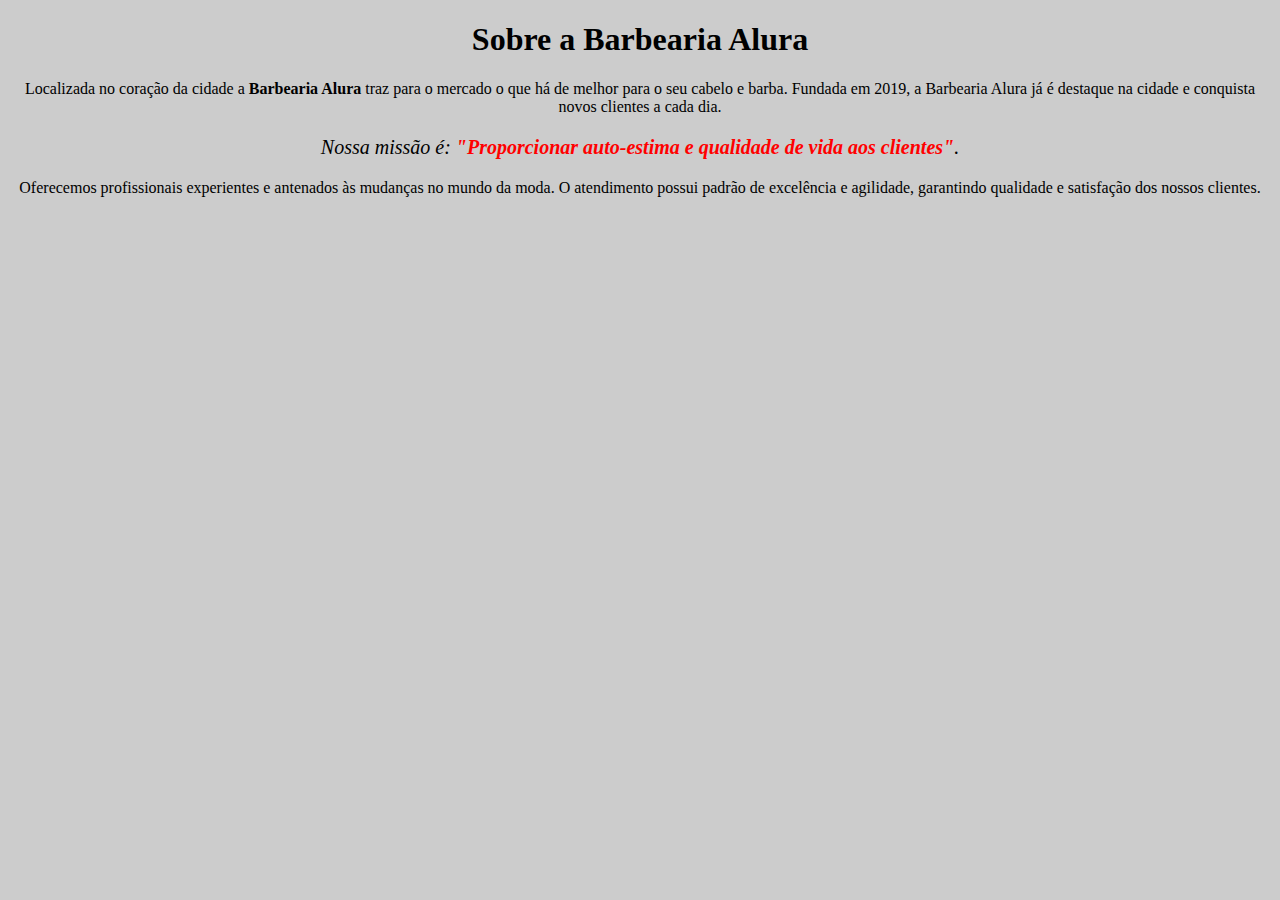
==== index.html @ 2f8329f9 "Iniciando curso de Alura sobre HTML-CSS" ====
<!DOCTYPE html>
<html lang="pt-br">
    <head>
        <meta charset="UTF-8">
        <title>Barbearia Alura</title>        
        <link rel="stylesheet" href="style.css">
    </head>
    <body>
        <h1 style="text-align: center;">Sobre a Barbearia Alura</h1>

        <p>Localizada no coração da cidade a <strong>Barbearia Alura</strong> traz para o mercado o que há de melhor para o seu cabelo e barba. Fundada em 2019, a Barbearia Alura já é destaque na cidade e conquista novos clientes a cada dia.</p>
        
        <p style="font-size: 20px;"><em>Nossa missão é: <strong>"Proporcionar auto-estima e qualidade de vida aos clientes"</strong>.</em></p> 
        
        <p>Oferecemos profissionais experientes e antenados às mudanças no mundo da moda. O atendimento possui padrão de excelência e agilidade, garantindo qualidade e satisfação dos nossos clientes.</p>            
    </body>
</html>
---- style.css ----
body {
    background-color: #CCCCCC;
}

p {
    text-align: center;
}

em strong {
    color: red;
}
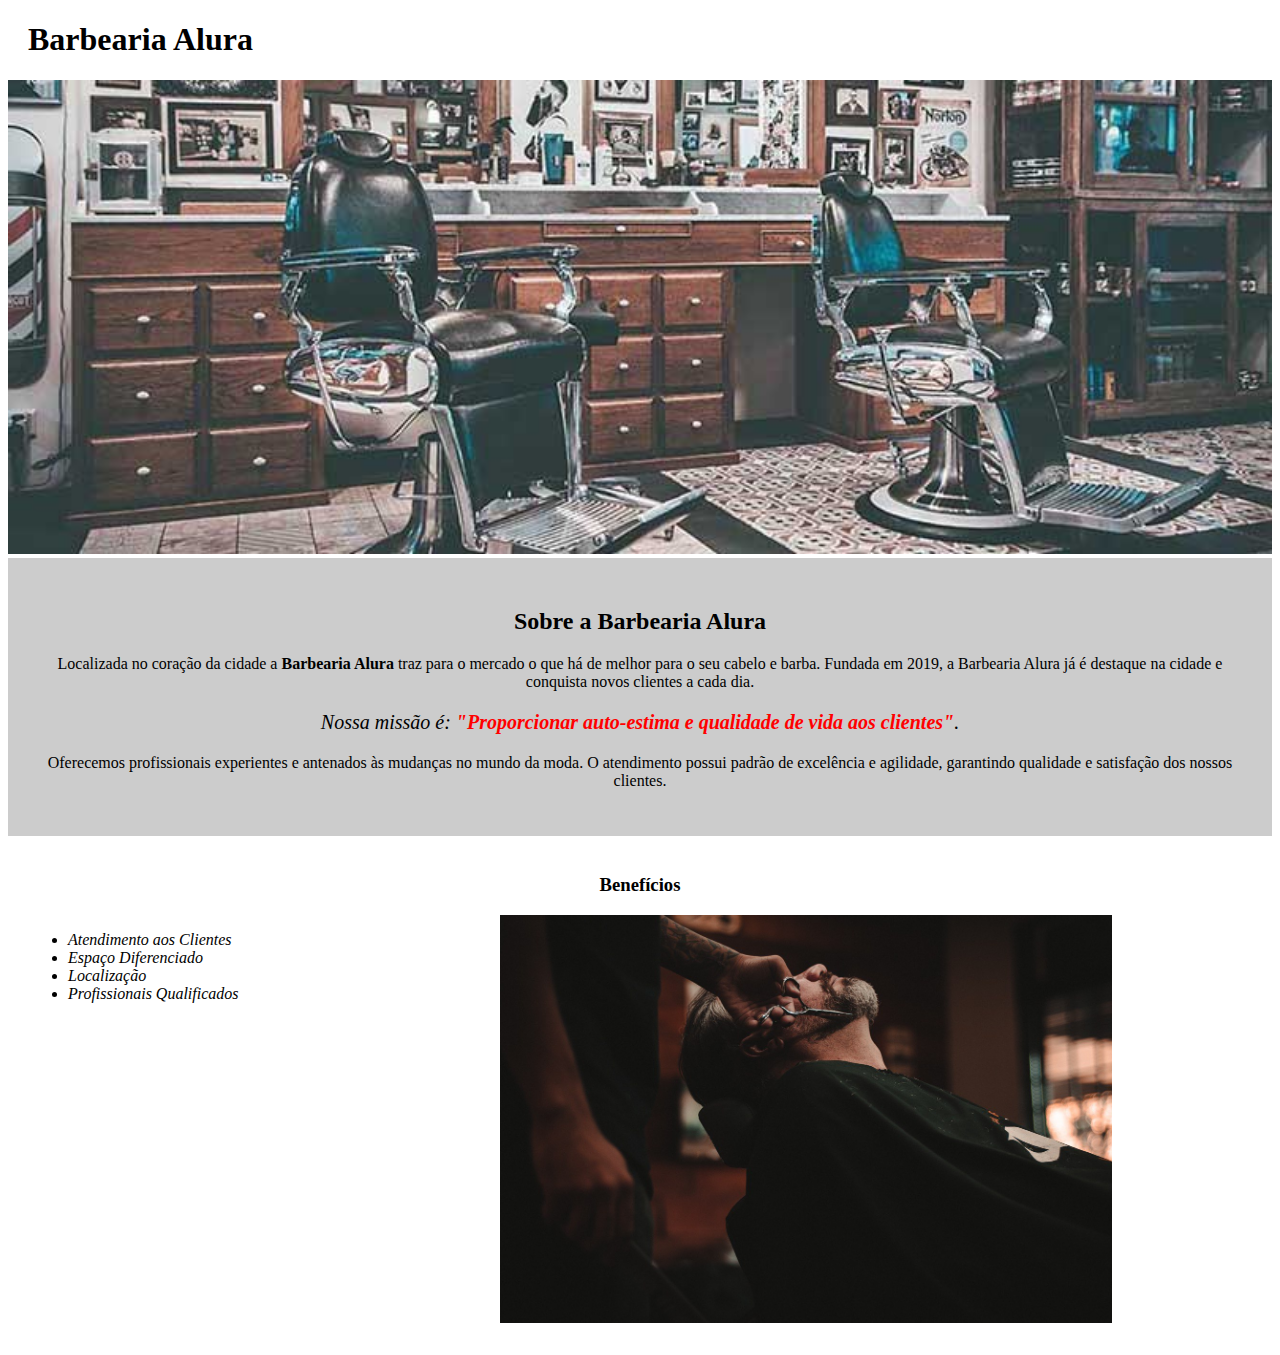
==== commit 8f28cfd8: "Aula HTML-CSS pt 1" ====
--- a/index.html
+++ b/index.html
@@ -1,17 +1,46 @@
 <!DOCTYPE html>
 <html lang="pt-br">
-    <head>
-        <meta charset="UTF-8">
-        <title>Barbearia Alura</title>        
-        <link rel="stylesheet" href="style.css">
-    </head>
-    <body>
-        <h1 style="text-align: center;">Sobre a Barbearia Alura</h1>
 
-        <p>Localizada no coração da cidade a <strong>Barbearia Alura</strong> traz para o mercado o que há de melhor para o seu cabelo e barba. Fundada em 2019, a Barbearia Alura já é destaque na cidade e conquista novos clientes a cada dia.</p>
-        
-        <p style="font-size: 20px;"><em>Nossa missão é: <strong>"Proporcionar auto-estima e qualidade de vida aos clientes"</strong>.</em></p> 
-        
-        <p>Oferecemos profissionais experientes e antenados às mudanças no mundo da moda. O atendimento possui padrão de excelência e agilidade, garantindo qualidade e satisfação dos nossos clientes.</p>            
-    </body>
+<head>
+    <meta charset="UTF-8">
+    <title>Barbearia Alura</title>
+    <link rel="stylesheet" href="style.css">
+</head>
+
+<body>
+    <header>
+        <h1 class="titulo-principal">Barbearia Alura</h1>
+    </header>
+    <img id="banner" src="banner.jpg">
+    <div class="principal">
+        <h2 class="titulo-centralizado">Sobre a Barbearia Alura</h2>
+
+        <p>Localizada no coração da cidade a <strong>Barbearia Alura</strong> traz para o mercado o que há de melhor
+            para o
+            seu cabelo e barba. Fundada em 2019, a Barbearia Alura já é destaque na cidade e conquista novos clientes a
+            cada
+            dia.</p>
+
+        <p id="missao"><em>Nossa missão é: <strong>"Proporcionar auto-estima e qualidade de vida
+                    aos
+                    clientes"</strong>.</em></p>
+
+        <p>Oferecemos profissionais experientes e antenados às mudanças no mundo da moda. O atendimento possui padrão de
+            excelência e agilidade, garantindo qualidade e satisfação dos nossos clientes.</p>
+    </div>
+
+    <div class="beneficios">
+        <h3 class="titulo-centralizado">Benefícios</h3>
+
+        <ul>
+            <li class="itens">Atendimento aos Clientes</li>
+            <li class="itens">Espaço Diferenciado</li>
+            <li class="itens">Localização</li>
+            <li class="itens">Profissionais Qualificados</li>
+        </ul>
+
+        <img src="beneficios.jpg" class="imagembeneficios">
+    </div>
+</body>
+
 </html>--- a/style.css
+++ b/style.css
@@ -1,11 +1,48 @@
-body {
-    background-color: #CCCCCC;
+#banner {
+    width: 100%;
+}
+
+.titulo-principal {
+    padding-left: 20px;
+}
+
+.principal {
+    background: #CCCCCC;
+    padding: 30px;
+}
+
+.titulo-centralizado {
+    text-align: center;
 }
 
 p {
     text-align: center;
 }
 
+#missao {
+   font-size: 20px; 
+}
+
 em strong {
-    color: red;
+    color: #ff0000;
+}
+
+.beneficios {
+    background-color: #ffffff;
+    padding: 20px;
+}
+
+.itens {
+    font-style: italic;
+}
+
+ul {
+    display: inline-block;
+    vertical-align: top;
+    width: 20%;
+    margin-right: 15%;
+}
+
+.imagembeneficios {
+    width: 50%;
 }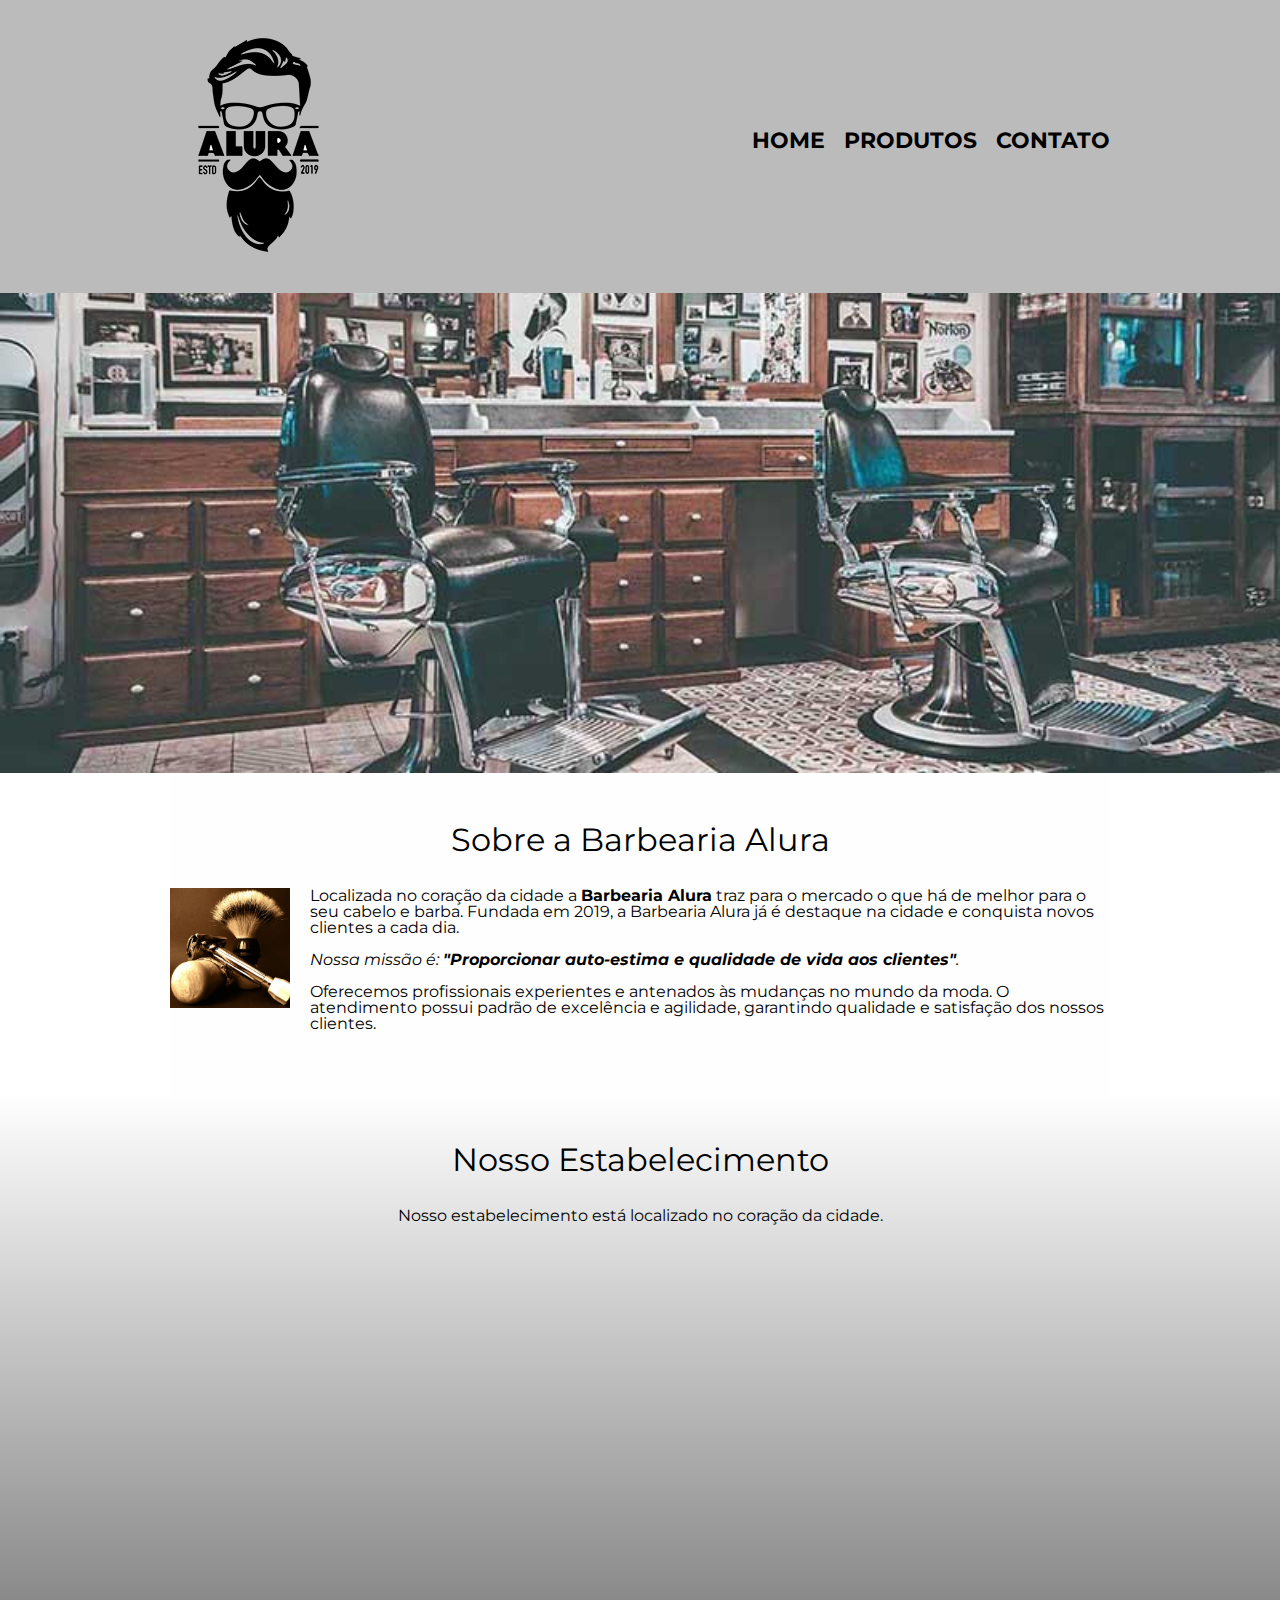
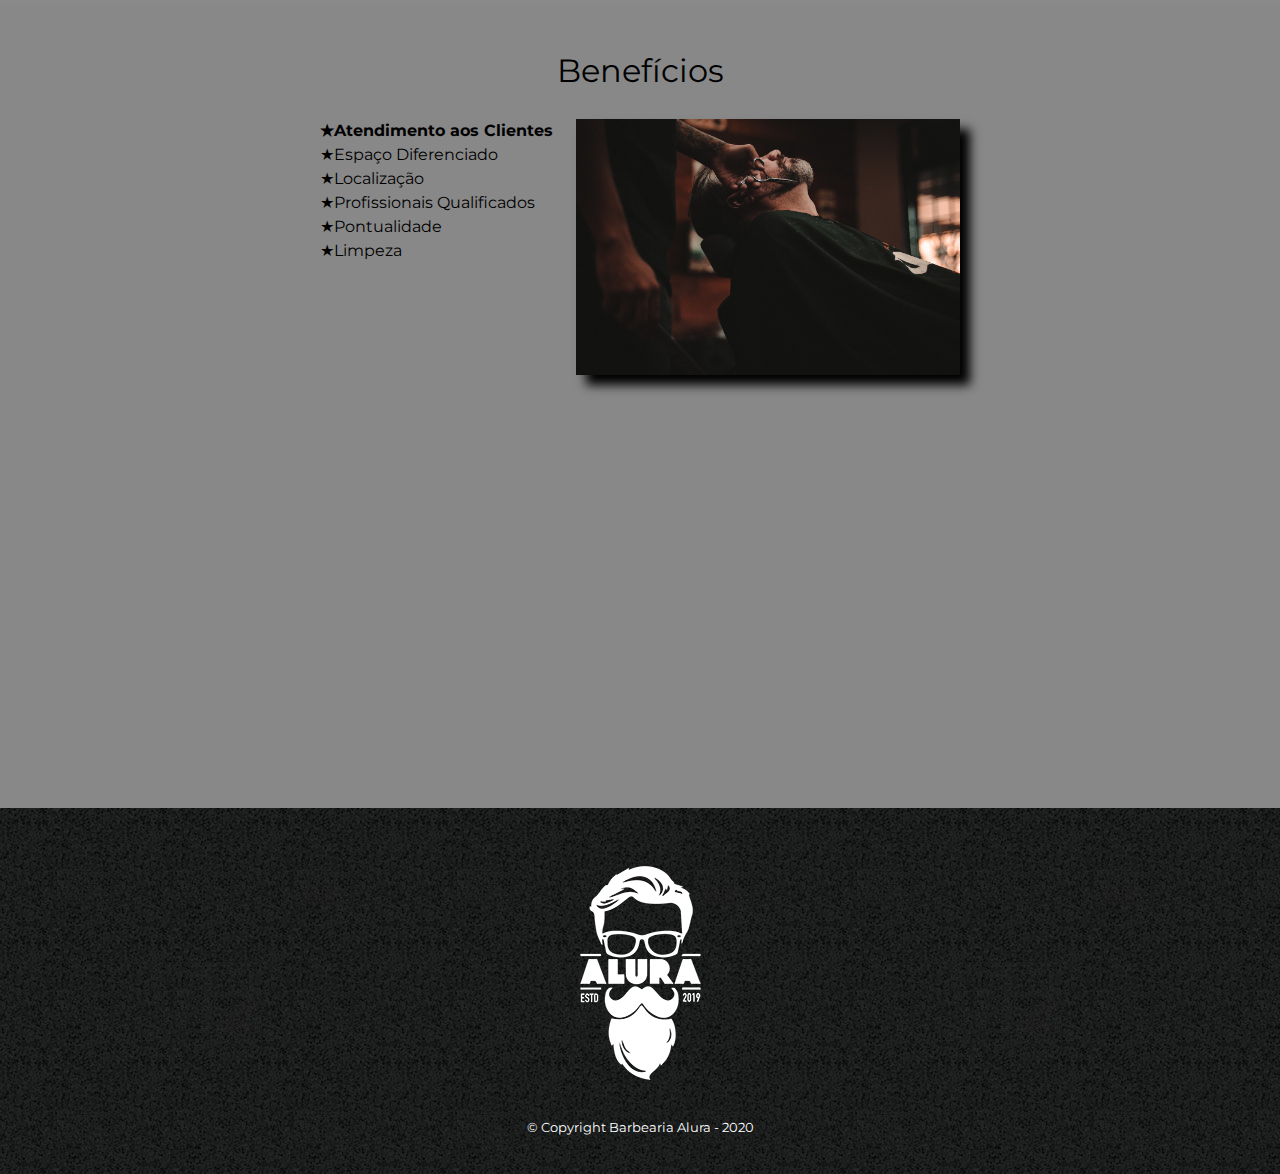
==== commit 37cccf0b: "Aula HTML-CSS pt 4" ====
--- a/index.html
+++ b/index.html
@@ -3,44 +3,89 @@
 
 <head>
     <meta charset="UTF-8">
+    <meta name="viewport" content="width=device-width">
     <title>Barbearia Alura</title>
+    <link rel="stylesheet" href="reset.css">
     <link rel="stylesheet" href="style.css">
+    <link href="https://fonts.googleapis.com/css2?family=Montserrat&display=swap" rel="stylesheet">
 </head>
 
 <body>
     <header>
-        <h1 class="titulo-principal">Barbearia Alura</h1>
+        <div class="caixa">
+            <h1><img src="logo.png"></h1>
+
+            <nav>
+                <ul>
+                    <li><a href="index.html">Home</a></li>
+                    <li><a href="produtos.html">Produtos</a></li>
+                    <li><a href="contato.html">Contato</a></li>
+                </ul>
+            </nav>
+        </div>
     </header>
-    <img id="banner" src="banner.jpg">
-    <div class="principal">
-        <h2 class="titulo-centralizado">Sobre a Barbearia Alura</h2>
 
-        <p>Localizada no coração da cidade a <strong>Barbearia Alura</strong> traz para o mercado o que há de melhor
-            para o
-            seu cabelo e barba. Fundada em 2019, a Barbearia Alura já é destaque na cidade e conquista novos clientes a
-            cada
-            dia.</p>
+    <img class="banner" src="banner.jpg">
 
-        <p id="missao"><em>Nossa missão é: <strong>"Proporcionar auto-estima e qualidade de vida
-                    aos
-                    clientes"</strong>.</em></p>
+    <main>
+        <section class="principal">
+            <h2 class="titulo-principal">Sobre a Barbearia Alura</h2>
+            <img class="utensilios" src="utensilios.jpg" alt="Utensílios de um barbeiro.">
+            <p>Localizada no coração da cidade a <strong>Barbearia Alura</strong> traz para o mercado o que há de melhor
+                para o
+                seu cabelo e barba. Fundada em 2019, a Barbearia Alura já é destaque na cidade e conquista novos
+                clientes a
+                cada
+                dia.</p>
 
-        <p>Oferecemos profissionais experientes e antenados às mudanças no mundo da moda. O atendimento possui padrão de
-            excelência e agilidade, garantindo qualidade e satisfação dos nossos clientes.</p>
-    </div>
+            <p id="missao"><em>Nossa missão é: <strong>"Proporcionar auto-estima e qualidade de vida
+                        aos
+                        clientes"</strong>.</em></p>
 
-    <div class="beneficios">
-        <h3 class="titulo-centralizado">Benefícios</h3>
+            <p>Oferecemos profissionais experientes e antenados às mudanças no mundo da moda. O atendimento possui
+                padrão de
+                excelência e agilidade, garantindo qualidade e satisfação dos nossos clientes.</p>
+        </section>
 
-        <ul>
-            <li class="itens">Atendimento aos Clientes</li>
-            <li class="itens">Espaço Diferenciado</li>
-            <li class="itens">Localização</li>
-            <li class="itens">Profissionais Qualificados</li>
-        </ul>
+        <section class="mapa">
+            <h3 class="titulo-principal">Nosso Estabelecimento</h3>
+            <p>Nosso estabelecimento está localizado no coração da cidade.</p>
+            <div class="mapa-conteudo">
+                <iframe
+                    src="https://www.google.com/maps/embed?pb=!1m18!1m12!1m3!1d3656.448598130907!2d-46.634653385542435!3d-23.588239368469353!2m3!1f0!2f0!3f0!3m2!1i1024!2i768!4f13.1!3m3!1m2!1s0x94ce5a2b2ed7f3a1%3A0xab35da2f5ca62674!2sCaelum%20-%20Escola%20de%20Tecnologia!5e0!3m2!1spt-BR!2sbr!4v1599533394841!5m2!1spt-BR!2sbr"
+                    width="100%" height="300" frameborder="0" style="border:0;" allowfullscreen="" aria-hidden="false"
+                    tabindex="0">
+                </iframe>
+            </div>
+        </section>
 
-        <img src="beneficios.jpg" class="imagembeneficios">
-    </div>
+        <section class="beneficios">
+            <h3 class="titulo-principal">Benefícios</h3>
+
+            <div class="conteudo-beneficios">
+                <ul class="lista-beneficios">
+                    <li class="itens">Atendimento aos Clientes</li>
+                    <li class="itens">Espaço Diferenciado</li>
+                    <li class="itens">Localização</li>
+                    <li class="itens">Profissionais Qualificados</li>
+                    <li class="itens">Pontualidade</li>
+                    <li class="itens">Limpeza</li>
+                </ul><img src="beneficios.jpg" class="imagem-beneficios">
+            </div>
+
+            <div class="video">
+                <iframe width="100%" height="315" src="https://www.youtube.com/embed/wcVVXUV0YUY" frameborder="0"
+                    allow="accelerometer; autoplay; encrypted-media; gyroscope; picture-in-picture"
+                    allowfullscreen></iframe>
+            </div>
+        </section>
+
+    </main>
+
+    <footer>
+        <img src="logo-branco.png">
+        <p class="copyright">&copy; Copyright Barbearia Alura - 2020</p>
+    </footer>
 </body>
 
 </html>--- a/style.css
+++ b/style.css
@@ -1,48 +1,269 @@
-#banner {
+body {
+  font-family: 'Montserrat', sans-serif;
+}
+
+header {
+  background: #bbbbbb;
+  padding: 20px 0;
+}
+
+.caixa {
+  width: 940px;
+  position: relative;
+  margin: 0 auto;
+}
+
+nav {
+  position: absolute;
+  top: 110px;
+  right: 0;
+}
+
+nav li {
+  display: inline;
+  margin: 0 0 0 15px;
+}
+
+nav a {
+  text-transform: uppercase;
+  color: #000000;
+  font-weight: bold;
+  font-size: 22px;
+  text-decoration: none;
+}
+
+nav a:hover {
+  color: #c78c19;
+  text-decoration: underline;
+}
+
+.produtos {
+  width: 940px;
+  margin: 0 auto;
+  padding: 50px 0;
+}
+
+.produtos li {
+  display: inline-block;
+  text-align: center;
+  width: 30%;
+  vertical-align: top;
+  /* background: #cccccc; */
+  margin: 0 1.5%;
+  padding: 30px 20px;
+  box-sizing: border-box;
+  border: 2px solid #000000;
+  border-radius: 10px;
+}
+
+.produtos li:hover {
+  border-color: #c78c19;
+}
+
+.produtos li:active {
+  border-color: #088c19;
+}
+
+.produtos li:hover h2 {
+  font-size: 34px;  
+}
+
+.produtos h2 {
+  font-size: 30px;
+  font-weight: bold;
+}
+
+.produto-descricao {
+  font-size: 18px;
+}
+
+.produto-preco {
+  font-size: 22px;
+  font-weight: bold;
+  margin-top: 10px;
+}
+
+footer {
+  text-align: center;
+  background: url("bg.jpg");
+  padding: 40px 0;
+}
+
+.copyright {
+  color: #ffffff;
+  font-size: 13px;
+  margin-top: 20px;
+}
+
+.principal-contato {
+  width: 940px;
+  margin: 0 auto;
+}
+
+form {
+  margin: 40px 0;
+}
+
+form label, form legend {
+  display: block;
+  font-size: 20px;
+  margin: 0 0 10px 0;
+}
+
+.input-padrao {
+  display: block;
+  margin: 0 0 20px 0;
+  padding: 10px 25px;
+  width: 50%;
+}
+
+.checkbox {
+  margin: 20px 0;
+}
+
+.enviar {
+  width: 40%;
+  padding: 15px 0;
+  background: orange;
+  color: white;
+  font-weight: bold;
+  font-size: 18px;
+  border: none;
+  border-radius: 5px;
+  transition: 1s all;
+  cursor: pointer;
+}
+
+.enviar:hover {
+  background: darkorange;
+  transform: scale(1.2);
+}
+
+table {
+  margin: 20px 0 40px 0;
+}
+
+thead {
+  background: #555555;
+  color: white;
+  font-weight: bold;
+}
+
+td, th {
+  border: 1px solid #000000;
+  padding: 8px 15px;
+}
+
+/* css da página inicial */
+.banner {
+  width: 100%;  
+}
+
+.titulo-principal {
+  text-align: center;
+  font-size: 2em;
+  margin: 0 0 1em;
+  clear: left;
+}
+
+.principal {
+  padding: 3em 0;
+  background: #fefefe;
+  width: 940px;
+  margin: 0 auto;  
+}
+
+.principal p {
+  margin: 0 0 1em;
+}
+
+.principal strong {
+  font-weight: bold;
+}
+
+.principal em {
+  font-style: italic;
+}
+
+.utensilios {
+  width: 120px;
+  float: left;
+  margin: 0 20px 20px 0;
+}
+
+.mapa {
+  padding: 3em 0;
+  background: linear-gradient(#fefefe, #888888);  
+}
+
+.mapa-conteudo {
+  width: 940px;
+  margin: 0 auto;
+}
+
+.mapa p {
+  margin: 0 0 2em;
+  text-align: center;
+}
+
+.beneficios {
+  padding: 3em 0;
+  background: #888888;  
+}
+
+.conteudo-beneficios {
+  width: 640px;
+  margin: 0 auto;
+}
+
+.itens {
+  line-height: 1.5;
+}
+
+.itens:before {
+  content: "★";
+}
+
+.itens:first-child {
+  font-weight: bold;
+}
+
+.lista-beneficios {
+  width: 40%;
+  display: inline-block;
+  vertical-align: top;
+}
+
+.imagem-beneficios {
+  width: 60%;
+  opacity: 1;  
+  transition: 400ms;
+  box-shadow: 10px 10px 10px #000000;
+}
+
+.imagem-beneficios:hover{
+  opacity: 0.3;
+}
+
+.video {
+  width: 560px;  
+  margin: 2em auto;
+}
+
+@media screen and (max-width: 480px) {
+  .caixa, .principal, .conteudo-beneficios, .mapa-conteudo, .video {
+    width: auto;
+  }
+
+  h1 {
+    text-align: center;
+  }
+
+  nav {
+    position: static;
+  }
+
+  .lista-beneficios, .imagem-beneficios {
     width: 100%;
-}
-
-.titulo-principal {
-    padding-left: 20px;
-}
-
-.principal {
-    background: #CCCCCC;
-    padding: 30px;
-}
-
-.titulo-centralizado {
-    text-align: center;
-}
-
-p {
-    text-align: center;
-}
-
-#missao {
-   font-size: 20px; 
-}
-
-em strong {
-    color: #ff0000;
-}
-
-.beneficios {
-    background-color: #ffffff;
-    padding: 20px;
-}
-
-.itens {
-    font-style: italic;
-}
-
-ul {
-    display: inline-block;
-    vertical-align: top;
-    width: 20%;
-    margin-right: 15%;
-}
-
-.imagembeneficios {
-    width: 50%;
+  }
 }